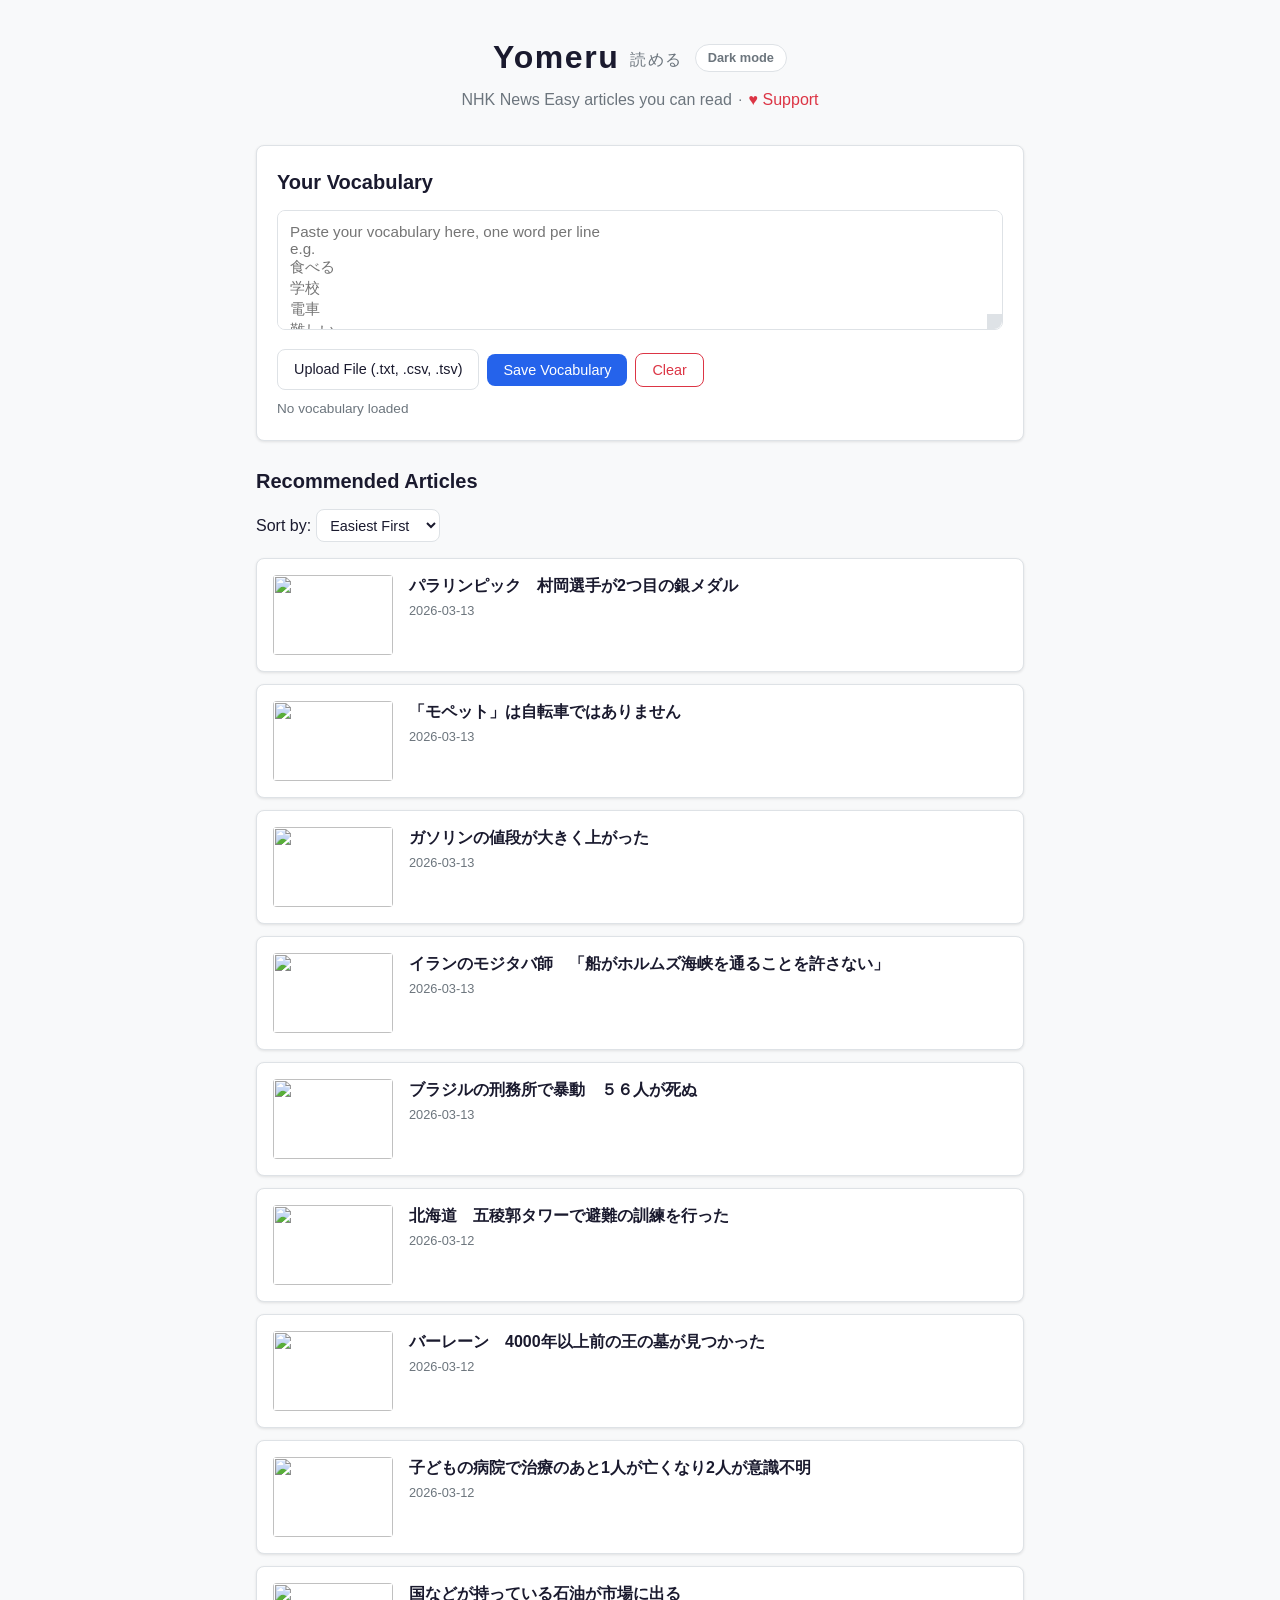
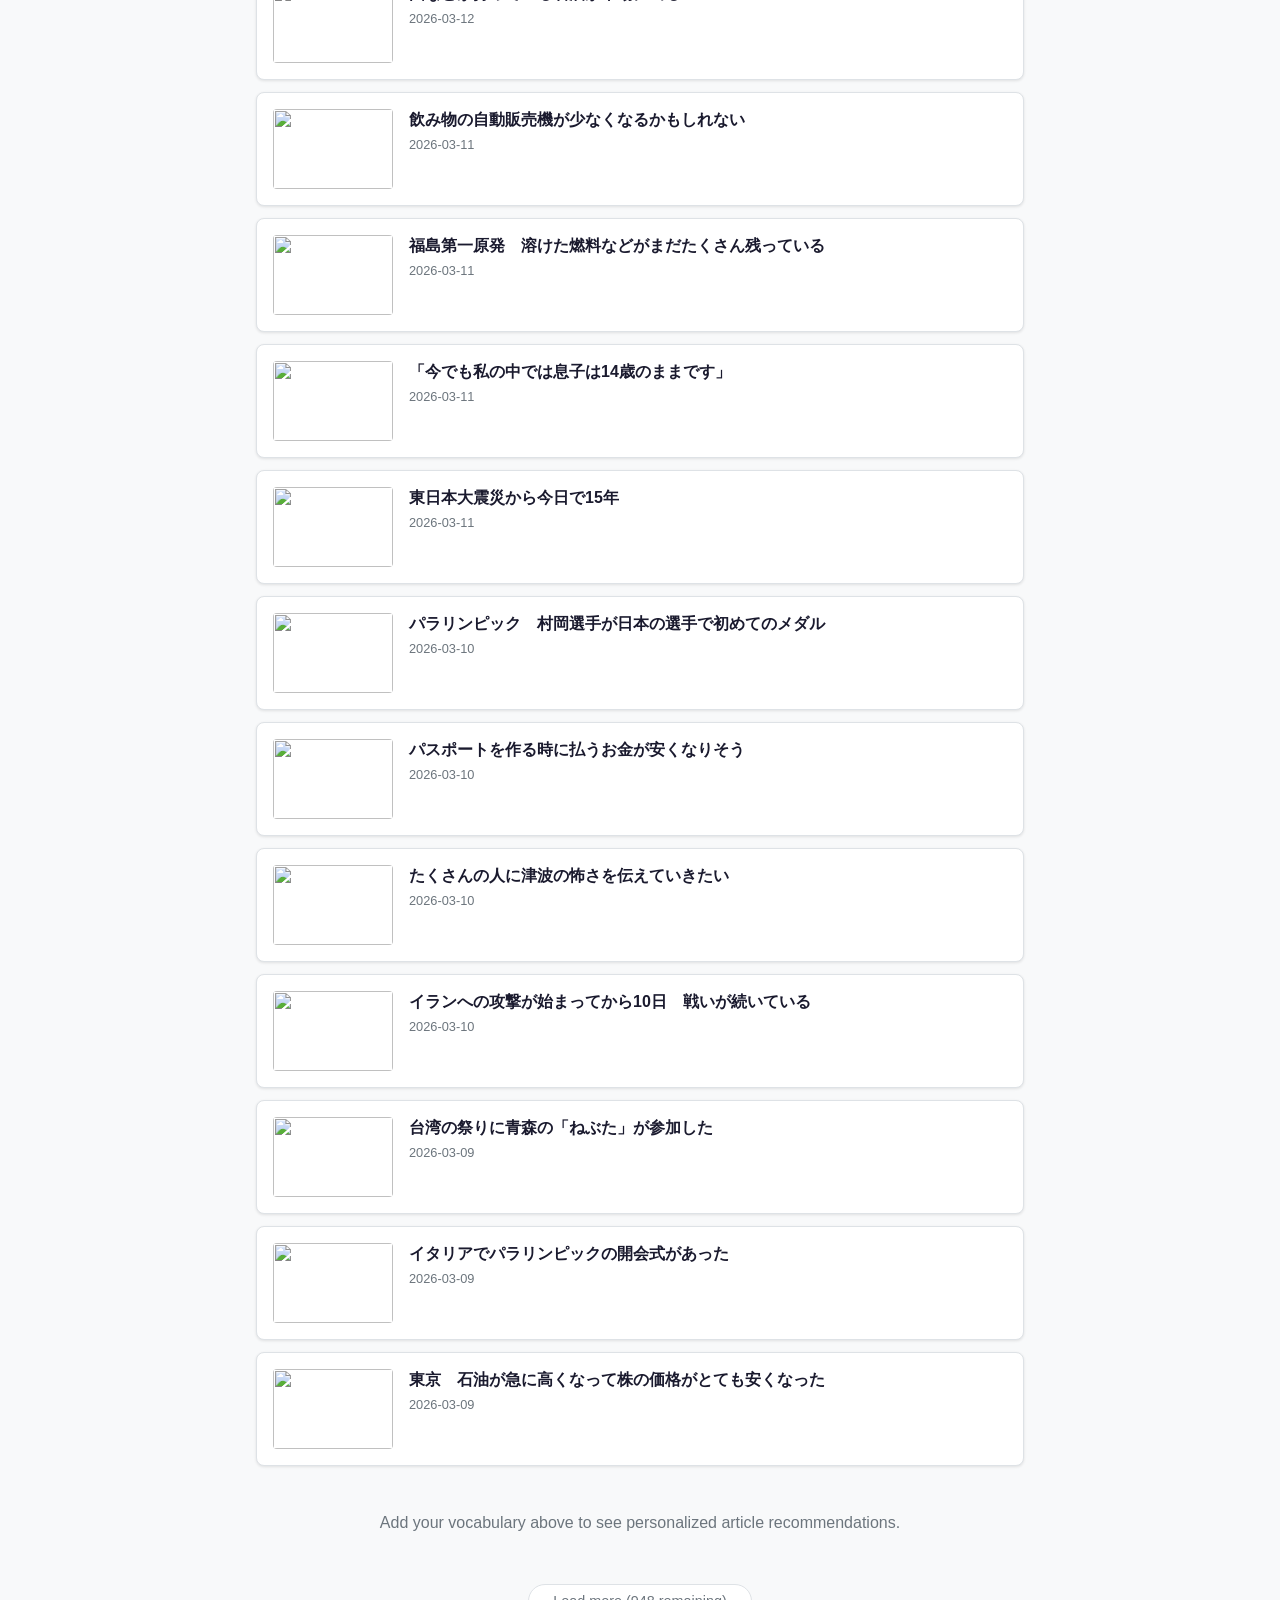
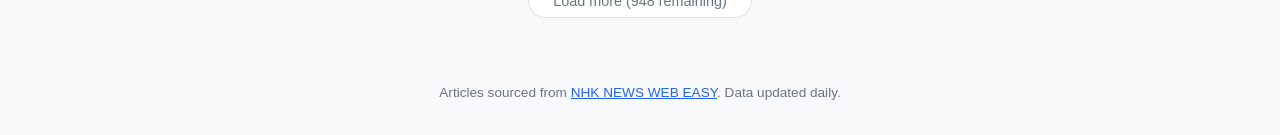
==== index.html @ d777d056 "Initial commit" ====
<!DOCTYPE html>
<html lang="en">
<head>
  <meta charset="UTF-8">
  <meta name="viewport" content="width=device-width, initial-scale=1.0">
  <title>Yomeru — Find NHK News Easy Articles You Can Read</title>
  <link rel="icon" type="image/svg+xml" href="favicon.svg">
  <link rel="stylesheet" href="css/style.css">
</head>
<body>
  <header>
    <div class="header-row">
      <h1>Yomeru <span class="title-jp">読める</span></h1>
      <button id="theme-toggle" class="theme-toggle" aria-label="Toggle dark mode">Dark mode</button>
    </div>
    <div class="subtitle-row">
      <p class="subtitle">NHK News Easy articles you can read</p>
      <span class="subtitle-sep">·</span>
      <a class="sponsor-link" href="https://ko-fi.com/pmdov" target="_blank" rel="noopener">♥ Support</a>
    </div>
  </header>

  <main>
    <section id="vocab-section">
      <h2>Your Vocabulary</h2>
      <div class="vocab-controls">
        <textarea id="vocab-input" placeholder="Paste your vocabulary here, one word per line&#10;e.g.&#10;食べる&#10;学校&#10;電車&#10;難しい"></textarea>
        <div class="vocab-actions">
          <label class="file-upload-btn">
            Upload File (.txt, .csv, .tsv)
            <input type="file" id="vocab-file" accept=".txt,.csv,.tsv" hidden>
          </label>
          <button id="save-vocab" class="btn btn-primary">Save Vocabulary</button>
          <button id="clear-vocab" class="btn btn-danger">Clear</button>
        </div>
        <div id="vocab-status" class="status-badge"></div>
      </div>
    </section>

    <section id="articles-section">
      <h2>Recommended Articles</h2>
      <div id="sort-controls">
        <label>Sort by:
          <select id="sort-select">
            <option value="easiest">Easiest First</option>
            <option value="hardest">Hardest First</option>
            <option value="newest">Newest First</option>
          </select>
        </label>
      </div>
      <div id="articles-loading" class="loading">Loading articles...</div>
      <div id="articles-list"></div>
      <div id="no-vocab-message" class="message" hidden>
        Add your vocabulary above to see personalized article recommendations.
      </div>
      <div id="pagination"></div>
    </section>
  </main>

  <footer>
    <p>Articles sourced from <a href="https://www3.nhk.or.jp/news/easy/" target="_blank" rel="noopener">NHK NEWS WEB EASY</a>. Data updated daily.</p>
  </footer>

  <script src="js/app.js"></script>
</body>
</html>
---- css/style.css ----
*,
*::before,
*::after {
  box-sizing: border-box;
  margin: 0;
  padding: 0;
}

:root {
  --color-bg: #f8f9fa;
  --color-surface: #ffffff;
  --color-text: #1a1a2e;
  --color-text-muted: #6c757d;
  --color-primary: #2563eb;
  --color-primary-hover: #1d4ed8;
  --color-danger: #dc3545;
  --color-green: #22c55e;
  --color-yellow: #eab308;
  --color-red: #ef4444;
  --color-border: #dee2e6;
  --color-bar-track: #e5e7eb;
  --radius: 8px;
  --shadow: 0 1px 3px rgba(0, 0, 0, 0.1);
}

[data-theme="dark"] {
  --color-bg: #0f1117;
  --color-surface: #1a1d27;
  --color-text: #e4e6eb;
  --color-text-muted: #9ca3af;
  --color-primary: #3b82f6;
  --color-primary-hover: #60a5fa;
  --color-danger: #f87171;
  --color-border: #2d3140;
  --color-bar-track: #2d3140;
  --shadow: 0 1px 3px rgba(0, 0, 0, 0.4);
}

body {
  font-family: -apple-system, BlinkMacSystemFont, "Segoe UI", Roboto, "Noto Sans JP", sans-serif;
  background: var(--color-bg);
  color: var(--color-text);
  line-height: 1.6;
  min-height: 100vh;
  scrollbar-width: thin;
  scrollbar-color: var(--color-border) transparent;
}

::-webkit-scrollbar {
  width: 6px;
}

::-webkit-scrollbar-track {
  background: transparent;
}

::-webkit-scrollbar-thumb {
  background: var(--color-border);
  border-radius: 3px;
}

::-webkit-scrollbar-thumb:hover {
  background: var(--color-text-muted);
}

header {
  text-align: center;
  padding: 2rem 1rem 1rem;
}

.header-row {
  display: flex;
  justify-content: center;
  align-items: center;
  gap: 0.75rem;
}

header h1 {
  font-size: 2rem;
  letter-spacing: 0.05em;
}

.title-jp {
  font-size: 1rem;
  font-weight: 400;
  color: var(--color-text-muted);
  vertical-align: middle;
}

/* Theme Toggle */
.theme-toggle {
  border: 1px solid var(--color-border);
  border-radius: 999px;
  background: var(--color-surface);
  cursor: pointer;
  font-size: 0.8rem;
  font-family: inherit;
  font-weight: 600;
  color: var(--color-text-muted);
  padding: 0.35rem 0.75rem;
  display: inline-flex;
  align-items: center;
  gap: 0.4rem;
  transition: background 0.15s, border-color 0.15s, color 0.15s;
  flex-shrink: 0;
  white-space: nowrap;
}

.theme-toggle:hover {
  background: var(--color-bg);
  border-color: var(--color-text-muted);
  color: var(--color-text);
}

.subtitle {
  color: var(--color-text-muted);
  margin-top: 0.25rem;
}

.subtitle-row {
  display: flex;
  align-items: center;
  justify-content: center;
  gap: 0.4rem;
  flex-wrap: wrap;
  margin-top: 0.25rem;
}

.subtitle-row .subtitle {
  margin-top: 0;
}

.subtitle-sep {
  color: var(--color-text-muted);
  font-size: 0.9rem;
}

main {
  max-width: 800px;
  margin: 0 auto;
  padding: 1rem;
}

h2 {
  font-size: 1.25rem;
  margin-bottom: 0.75rem;
}

/* Vocab Section */
#vocab-section {
  background: var(--color-surface);
  border: 1px solid var(--color-border);
  border-radius: var(--radius);
  padding: 1.25rem;
  margin-bottom: 1.5rem;
  box-shadow: var(--shadow);
}

#vocab-input {
  width: 100%;
  height: 120px;
  padding: 0.75rem;
  border: 1px solid var(--color-border);
  border-radius: var(--radius);
  font-size: 0.95rem;
  font-family: inherit;
  resize: vertical;
  background: var(--color-surface);
  color: var(--color-text);
}

#vocab-input:focus {
  outline: 2px solid var(--color-primary);
  outline-offset: -1px;
  border-color: var(--color-primary);
}

/* Styled scrollbar */
#vocab-input {
  scrollbar-width: thin;
  scrollbar-color: var(--color-border) transparent;
}

#vocab-input::-webkit-scrollbar {
  width: 6px;
}

#vocab-input::-webkit-scrollbar-track {
  background: transparent;
}

#vocab-input::-webkit-scrollbar-thumb {
  background: var(--color-border);
  border-radius: 3px;
}

#vocab-input::-webkit-scrollbar-thumb:hover {
  background: var(--color-text-muted);
}

#vocab-input::-webkit-resizer {
  background: var(--color-border);
  border-radius: 0 0 var(--radius) 0;
}

.vocab-actions {
  display: flex;
  gap: 0.5rem;
  margin-top: 0.75rem;
  flex-wrap: wrap;
  align-items: center;
}

.btn {
  padding: 0.5rem 1rem;
  border: none;
  border-radius: var(--radius);
  font-size: 0.9rem;
  cursor: pointer;
  transition: background 0.15s;
}

.btn-primary {
  background: var(--color-primary);
  color: white;
}

.btn-primary:hover {
  background: var(--color-primary-hover);
}

.btn-danger {
  background: transparent;
  color: var(--color-danger);
  border: 1px solid var(--color-danger);
}

.btn-danger:hover {
  background: var(--color-danger);
  color: white;
}

.file-upload-btn {
  display: inline-block;
  padding: 0.5rem 1rem;
  border: 1px solid var(--color-border);
  border-radius: var(--radius);
  font-size: 0.9rem;
  cursor: pointer;
  transition: background 0.15s;
}

.file-upload-btn:hover {
  background: var(--color-bg);
}

.status-badge {
  margin-top: 0.5rem;
  font-size: 0.85rem;
  color: var(--color-text-muted);
}

.status-badge.has-vocab {
  color: var(--color-green);
  font-weight: 600;
}

/* Sort Controls */
#sort-controls {
  margin-bottom: 1rem;
}

#sort-select {
  padding: 0.4rem 0.6rem;
  border: 1px solid var(--color-border);
  border-radius: var(--radius);
  font-size: 0.9rem;
  background: var(--color-surface);
  color: var(--color-text);
}

/* Articles */
.loading {
  text-align: center;
  padding: 2rem;
  color: var(--color-text-muted);
}

.message {
  text-align: center;
  padding: 2rem;
  color: var(--color-text-muted);
}

.article-card {
  display: flex;
  gap: 1rem;
  background: var(--color-surface);
  border: 1px solid var(--color-border);
  border-radius: var(--radius);
  padding: 1rem;
  margin-bottom: 0.75rem;
  box-shadow: var(--shadow);
  text-decoration: none;
  color: inherit;
  transition: box-shadow 0.15s;
}

.article-card:hover {
  box-shadow: 0 4px 12px rgba(0, 0, 0, 0.1);
}

.article-thumb {
  width: 120px;
  height: 80px;
  object-fit: cover;
  border-radius: 4px;
  flex-shrink: 0;
}

.article-info {
  flex: 1;
  min-width: 0;
}

.article-title {
  font-size: 1rem;
  font-weight: 600;
  margin-bottom: 0.25rem;
  line-height: 1.4;
}

.article-date {
  font-size: 0.8rem;
  color: var(--color-text-muted);
  margin-bottom: 0.5rem;
}

.difficulty-bar-container {
  display: flex;
  align-items: center;
  gap: 0.5rem;
}

.difficulty-bar {
  flex: 1;
  height: 8px;
  background: var(--color-bar-track);
  border-radius: 4px;
  overflow: hidden;
  max-width: 200px;
}

.difficulty-bar-fill {
  height: 100%;
  border-radius: 4px;
  transition: width 0.3s;
}

.difficulty-bar-fill.easy {
  background: var(--color-green);
}

.difficulty-bar-fill.medium {
  background: var(--color-yellow);
}

.difficulty-bar-fill.hard {
  background: var(--color-red);
}

.difficulty-label {
  font-size: 0.8rem;
  font-weight: 600;
  white-space: nowrap;
}

.difficulty-label.easy {
  color: var(--color-green);
}

.difficulty-label.medium {
  color: var(--color-yellow);
}

.difficulty-label.hard {
  color: var(--color-red);
}

/* Pagination */
#pagination {
  text-align: center;
  margin-top: 1rem;
  margin-bottom: 1rem;
}

.btn-load-more {
  background: var(--color-surface);
  color: var(--color-text-muted);
  border: 1px solid var(--color-border);
  border-radius: 999px;
  padding: 0.5rem 1.5rem;
  font-size: 0.9rem;
  font-family: inherit;
  cursor: pointer;
  transition: background 0.15s, border-color 0.15s, color 0.15s;
}

.btn-load-more:hover {
  background: var(--color-bg);
  border-color: var(--color-text-muted);
  color: var(--color-text);
}

/* Footer */
footer {
  text-align: center;
  padding: 2rem 1rem;
  color: var(--color-text-muted);
  font-size: 0.85rem;
}

footer a {
  color: var(--color-primary);
}

/* Sponsor Link */
.sponsor-link {
  color: var(--color-danger);
  text-decoration: none;
  position: relative;
}

.sponsor-link:hover {
  color: var(--color-danger);
}

.heart-particle {
  position: fixed;
  pointer-events: none;
  font-size: 0.85rem;
  color: var(--color-danger);
  z-index: 999;
  animation: float-heart 0.7s ease-out forwards;
}

@keyframes float-heart {
  0% {
    opacity: 1;
    transform: translate(0, 0) scale(1);
  }
  100% {
    opacity: 0;
    transform: translate(var(--dx), var(--dy)) scale(0.5);
  }
}

/* Responsive */
@media (max-width: 600px) {
  .subtitle-sep {
    display: none;
  }

  .subtitle-row {
    flex-direction: column;
    gap: 0.15rem;
  }

  .article-card {
    flex-direction: column;
  }

  .article-thumb {
    width: 100%;
    height: 160px;
  }

  .vocab-actions {
    flex-direction: column;
  }

  .vocab-actions .btn,
  .file-upload-btn {
    width: 100%;
    text-align: center;
  }
}
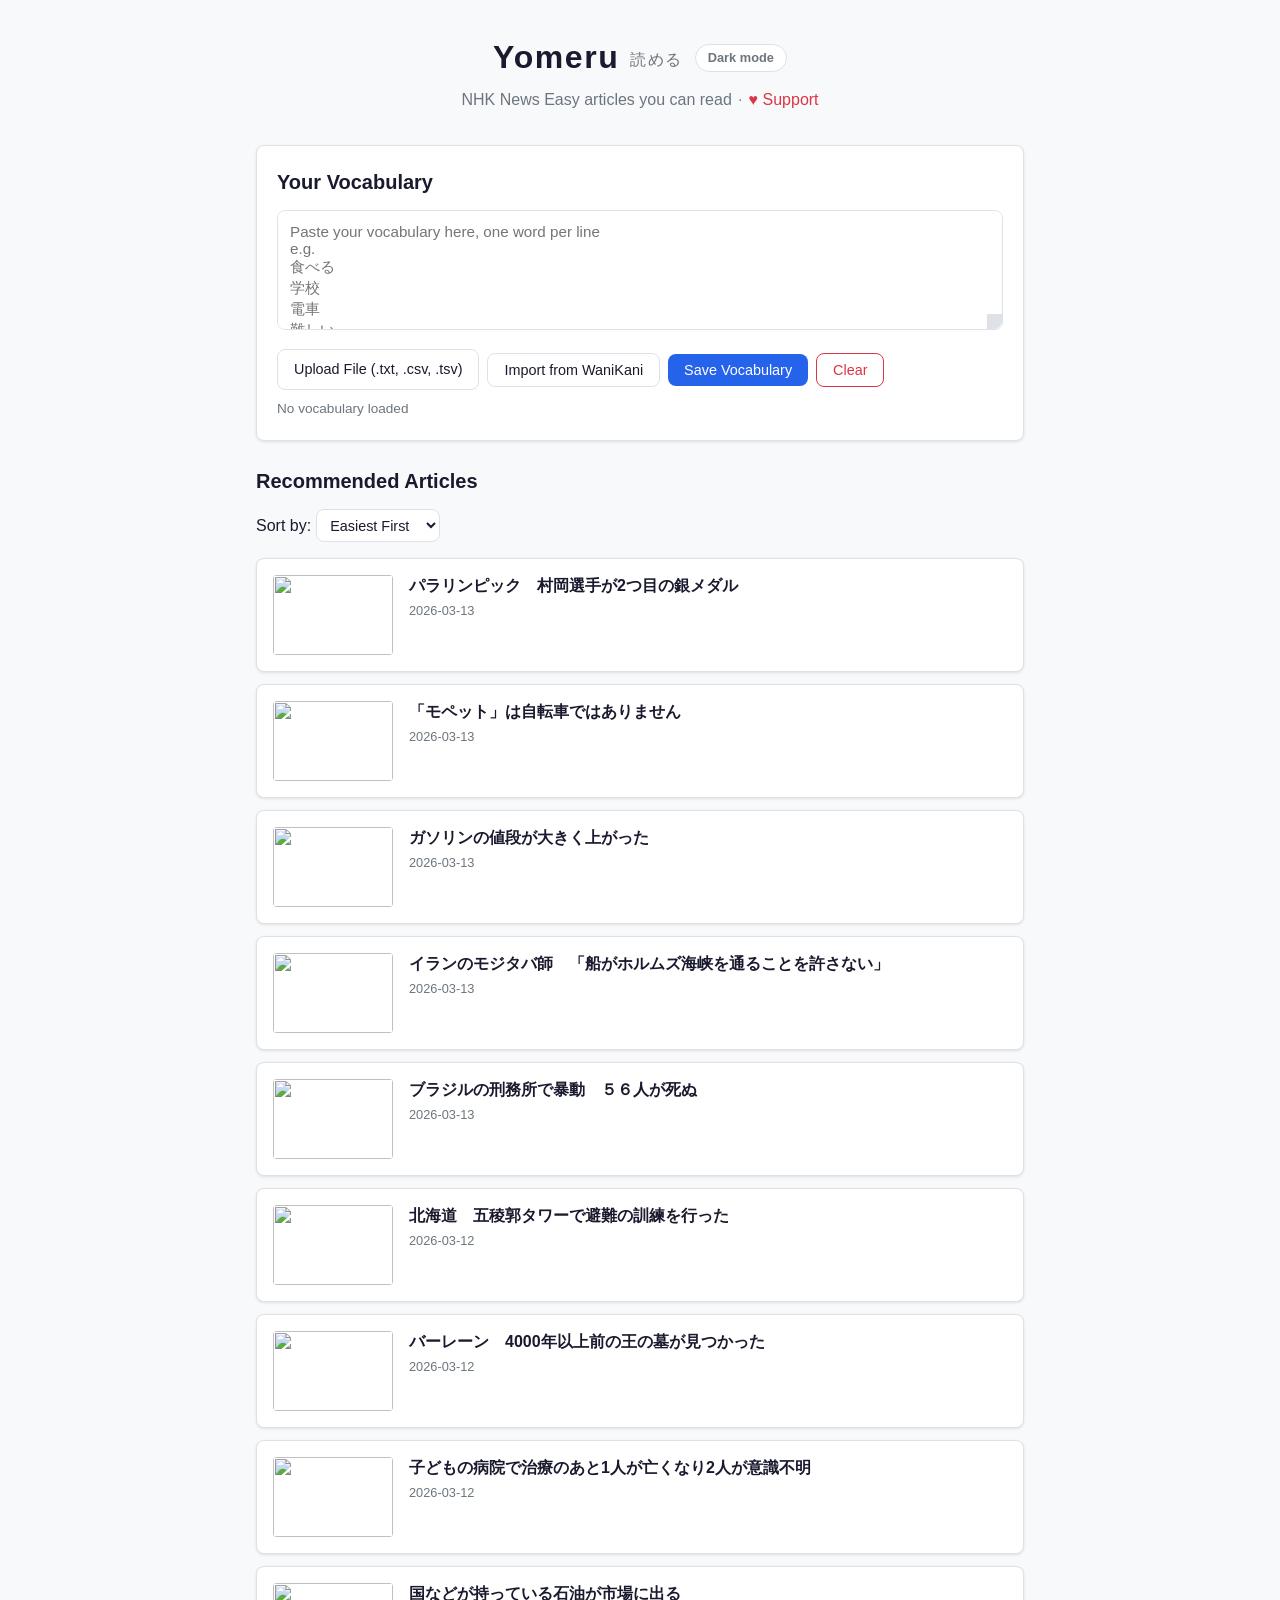
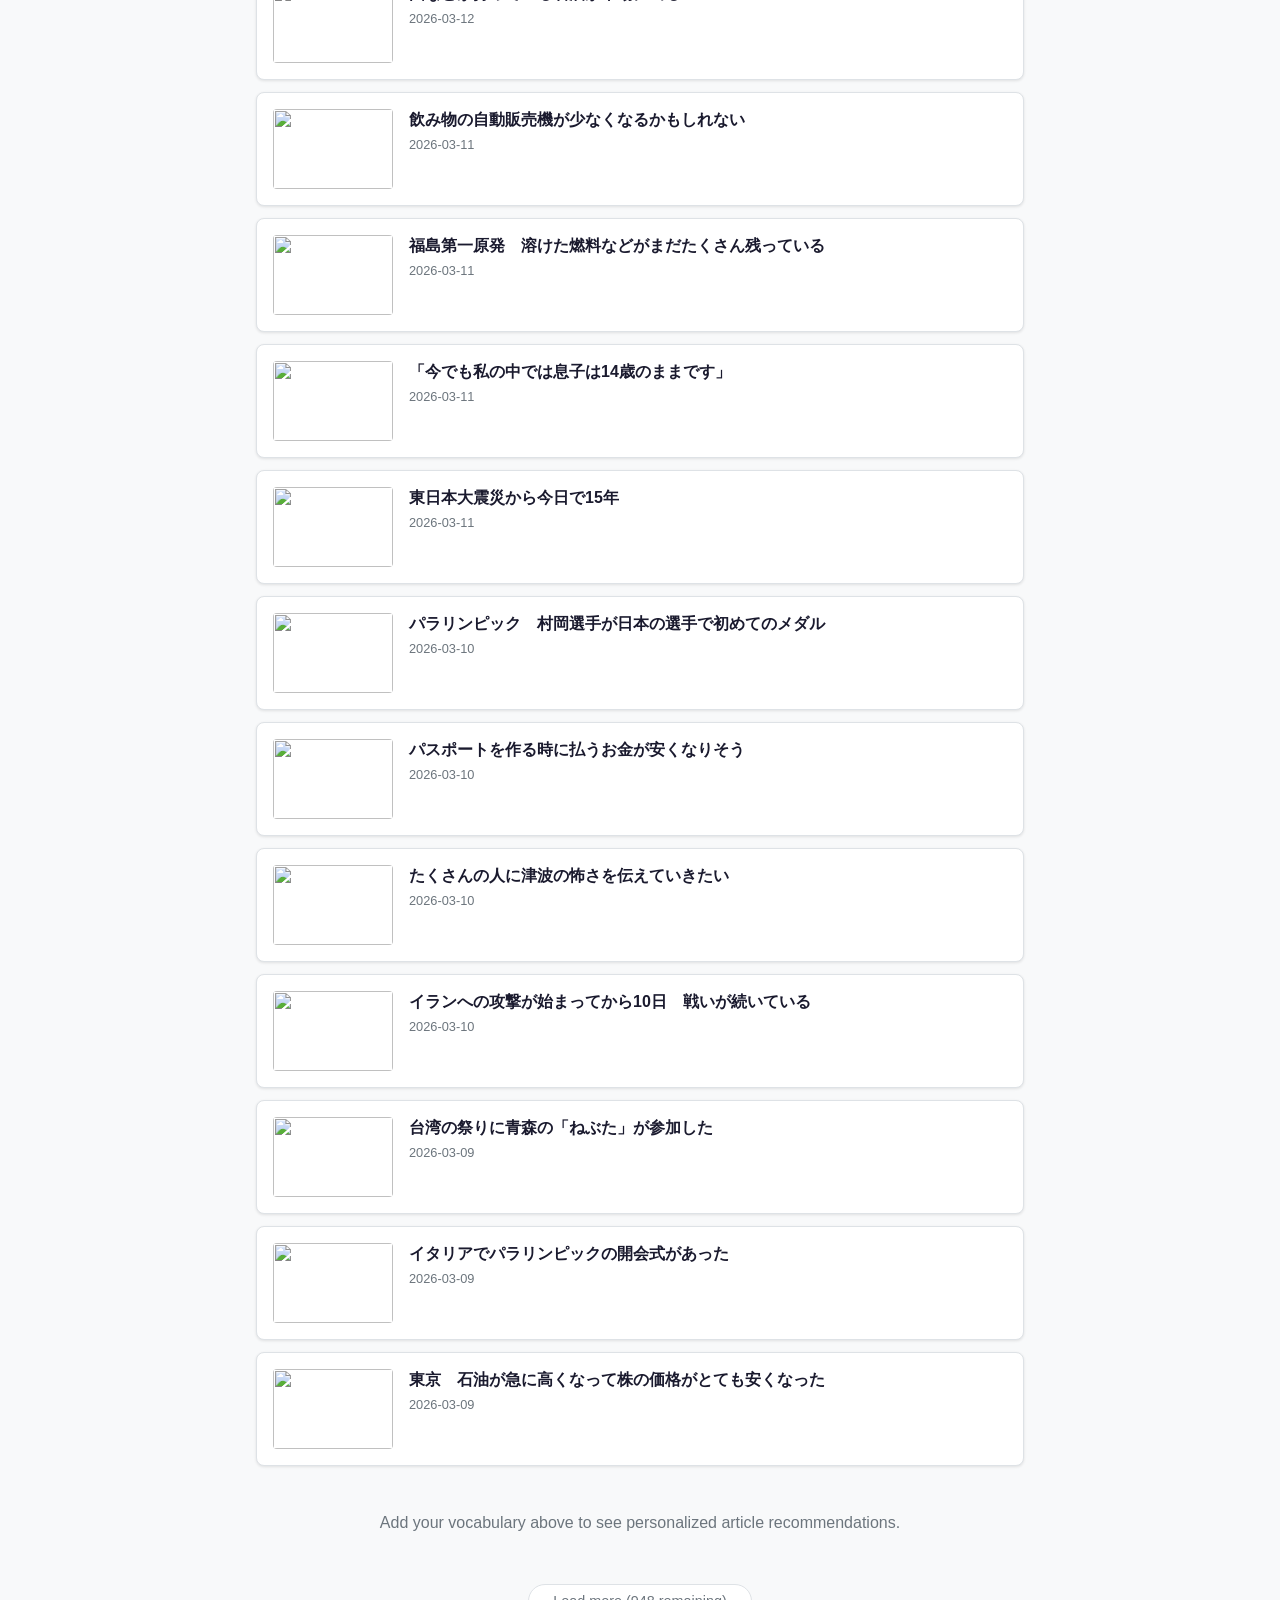
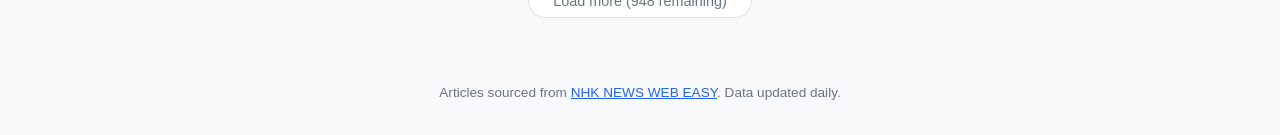
==== commit c8623869: "feat: add WaniKani support" ====
--- a/index.html
+++ b/index.html
@@ -30,6 +30,7 @@
             Upload File (.txt, .csv, .tsv)
             <input type="file" id="vocab-file" accept=".txt,.csv,.tsv" hidden>
           </label>
+          <button id="wanikani-import" class="btn btn-wanikani">Import from WaniKani</button>
           <button id="save-vocab" class="btn btn-primary">Save Vocabulary</button>
           <button id="clear-vocab" class="btn btn-danger">Clear</button>
         </div>
@@ -61,6 +62,33 @@
     <p>Articles sourced from <a href="https://www3.nhk.or.jp/news/easy/" target="_blank" rel="noopener">NHK NEWS WEB EASY</a>. Data updated daily.</p>
   </footer>
 
+  <div id="wk-modal" class="wk-overlay wk-hidden">
+    <div class="wk-modal">
+      <div class="wk-modal-content">
+        <h3>Import from WaniKani</h3>
+        <div id="wk-key-section">
+          <p>Enter your WaniKani API token. You can generate one at
+            <a href="https://www.wanikani.com/settings/personal_access_tokens" target="_blank" rel="noopener">wanikani.com/settings</a>.</p>
+          <input type="password" id="wk-api-key" placeholder="WaniKani API Token" autocomplete="off">
+          <label class="wk-checkbox-label">
+            <input type="checkbox" id="wk-include-kanji"> Also import kanji
+          </label>
+        </div>
+        <div id="wk-progress-section" hidden>
+          <div class="wk-progress-bar">
+            <div id="wk-progress-fill" class="wk-progress-fill"></div>
+          </div>
+          <p id="wk-progress-text">Starting import...</p>
+        </div>
+        <div id="wk-error" class="wk-error" hidden></div>
+        <div class="wk-modal-actions">
+          <button id="wk-cancel" class="btn">Cancel</button>
+          <button id="wk-start" class="btn btn-primary">Import</button>
+        </div>
+      </div>
+    </div>
+  </div>
+
   <script src="js/app.js"></script>
 </body>
 </html>
--- a/css/style.css
+++ b/css/style.css
@@ -455,6 +455,136 @@
   }
 }
 
+/* WaniKani Import Button */
+.btn-wanikani {
+  display: inline-block;
+  padding: 0.5rem 1rem;
+  border: 1px solid var(--color-border);
+  border-radius: var(--radius);
+  font-size: 0.9rem;
+  cursor: pointer;
+  background: transparent;
+  color: var(--color-text);
+  transition: background 0.15s, border-color 0.15s;
+}
+
+.btn-wanikani:hover {
+  background: var(--color-bg);
+  border-color: var(--color-text-muted);
+}
+
+/* WaniKani Modal */
+.wk-overlay {
+  position: fixed;
+  inset: 0;
+  z-index: 1000;
+  display: flex;
+  align-items: center;
+  justify-content: center;
+  background: rgba(0, 0, 0, 0.5);
+  backdrop-filter: blur(2px);
+}
+
+.wk-overlay.wk-hidden {
+  display: none;
+}
+
+.wk-modal {
+  border: none;
+  border-radius: var(--radius);
+  background: var(--color-surface);
+  color: var(--color-text);
+  padding: 0;
+  max-width: 420px;
+  width: calc(100% - 2rem);
+  box-shadow: 0 8px 32px rgba(0, 0, 0, 0.3);
+}
+
+.wk-modal-content {
+  padding: 1.5rem;
+}
+
+.wk-modal-content h3 {
+  font-size: 1.15rem;
+  margin-bottom: 0.75rem;
+}
+
+.wk-modal-content p {
+  font-size: 0.9rem;
+  color: var(--color-text-muted);
+  margin-bottom: 0.75rem;
+  line-height: 1.5;
+}
+
+.wk-modal-content a {
+  color: var(--color-primary);
+}
+
+#wk-api-key {
+  width: 100%;
+  padding: 0.6rem 0.75rem;
+  border: 1px solid var(--color-border);
+  border-radius: var(--radius);
+  font-size: 0.9rem;
+  font-family: inherit;
+  background: var(--color-bg);
+  color: var(--color-text);
+}
+
+#wk-api-key:focus {
+  outline: 2px solid var(--color-primary);
+  outline-offset: -1px;
+  border-color: var(--color-primary);
+}
+
+.wk-checkbox-label {
+  display: flex;
+  align-items: center;
+  gap: 0.4rem;
+  margin-top: 0.6rem;
+  font-size: 0.85rem;
+  color: var(--color-text-muted);
+  cursor: pointer;
+}
+
+.wk-progress-bar {
+  height: 8px;
+  background: var(--color-bar-track);
+  border-radius: 4px;
+  overflow: hidden;
+  margin-bottom: 0.5rem;
+}
+
+.wk-progress-fill {
+  height: 100%;
+  background: var(--color-primary);
+  border-radius: 4px;
+  width: 0%;
+  transition: width 0.3s;
+}
+
+#wk-progress-text {
+  font-size: 0.85rem;
+  color: var(--color-text-muted);
+}
+
+.wk-error {
+  color: var(--color-danger);
+  font-size: 0.85rem;
+  margin-top: 0.5rem;
+}
+
+.wk-modal-actions {
+  display: flex;
+  justify-content: flex-end;
+  gap: 0.5rem;
+  margin-top: 1rem;
+}
+
+.wk-modal-actions .btn {
+  font-family: inherit;
+}
+
 /* Responsive */
 @media (max-width: 600px) {
   .subtitle-sep {
@@ -484,4 +614,8 @@
     width: 100%;
     text-align: center;
   }
-}
+
+  .wk-modal {
+    max-width: none;
+  }
+}
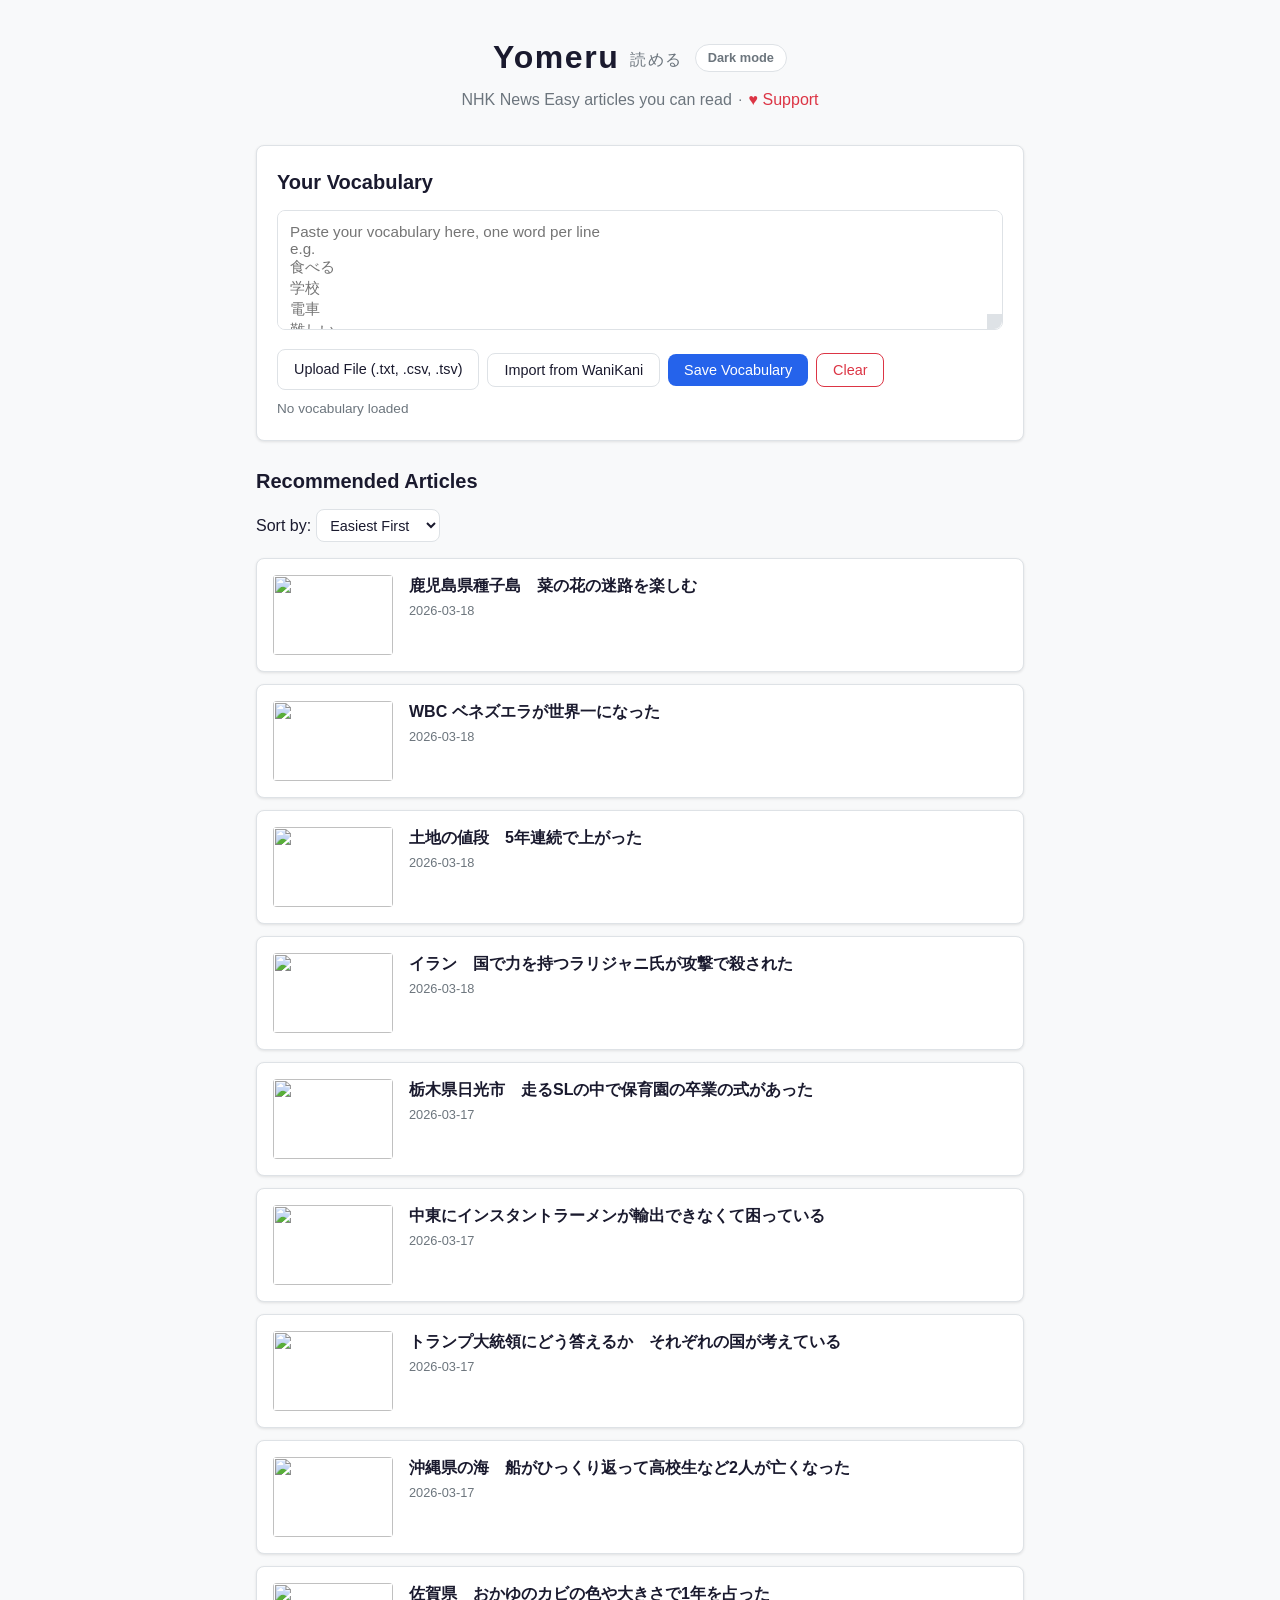
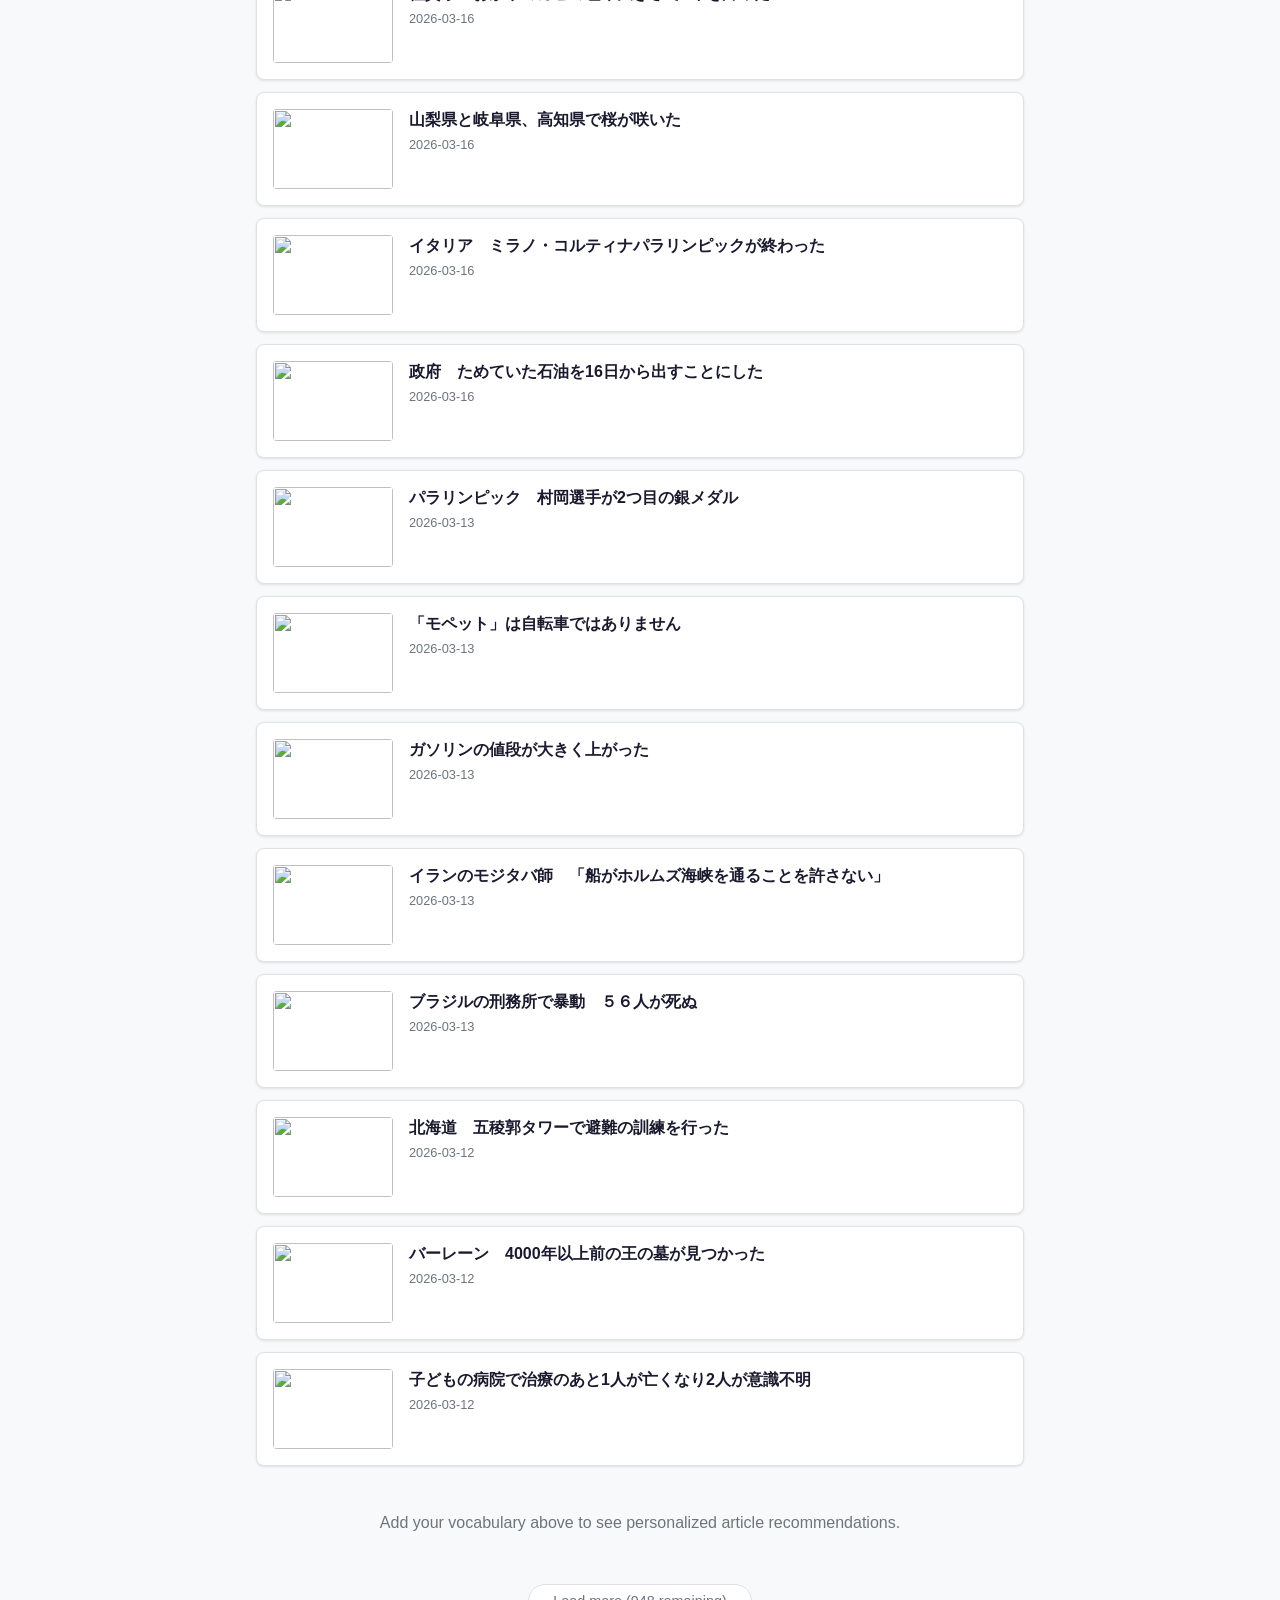
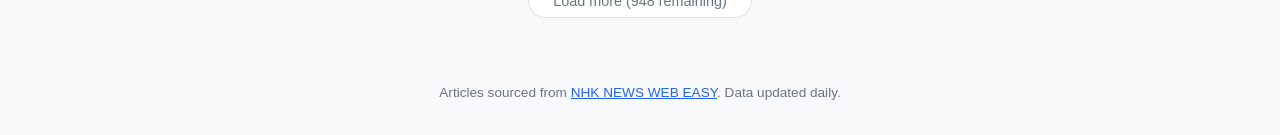
==== commit a8a7c0af: "feat: add SEO metadata" ====
--- a/index.html
+++ b/index.html
@@ -4,13 +4,57 @@
   <meta charset="UTF-8">
   <meta name="viewport" content="width=device-width, initial-scale=1.0">
   <title>Yomeru — Find NHK News Easy Articles You Can Read</title>
+  <meta name="description" content="Yomeru finds NHK News Easy articles matched to your Japanese vocabulary level. Paste your known words or connect WaniKani to discover articles you can actually read.">
+  <meta name="keywords" content="NHK News Easy, NHK簡単ニュース, Japanese reading practice, JLPT reading, WaniKani, Japanese vocabulary, learn Japanese, graded reading, Japanese news, やさしいニュース, 日本語学習, Japanese learner, reading comprehension">
+  <meta name="author" content="Yomeru">
+  <link rel="canonical" href="https://yomerunews.github.io/">
+
+  <!-- Open Graph -->
+  <meta property="og:type" content="website">
+  <meta property="og:url" content="https://yomerunews.github.io/">
+  <meta property="og:title" content="Yomeru — Find NHK News Easy Articles You Can Read">
+  <meta property="og:description" content="Yomeru finds NHK News Easy articles matched to your Japanese vocabulary level. Paste your known words or connect WaniKani to discover articles you can actually read.">
+  <meta property="og:site_name" content="Yomeru">
+  <meta property="og:locale" content="en_US">
+
+  <!-- Twitter Card -->
+  <meta name="twitter:card" content="summary">
+  <meta name="twitter:title" content="Yomeru — NHK News Easy Articles Matched to Your Level">
+  <meta name="twitter:description" content="Find NHK News Easy articles you can actually read based on your known Japanese vocabulary. Supports WaniKani integration.">
+
+  <!-- JSON-LD Structured Data -->
+  <script type="application/ld+json">
+  {
+    "@context": "https://schema.org",
+    "@type": "WebApplication",
+    "name": "Yomeru",
+    "alternateName": "読める",
+    "url": "https://yomerunews.github.io/",
+    "description": "Find NHK News Easy articles matched to your Japanese vocabulary level. Paste your known words or connect WaniKani to discover articles you can actually read.",
+    "applicationCategory": "EducationalApplication",
+    "operatingSystem": "Any",
+    "offers": {
+      "@type": "Offer",
+      "price": "0",
+      "priceCurrency": "USD"
+    },
+    "inLanguage": ["en", "ja"],
+    "keywords": "NHK News Easy, Japanese reading practice, WaniKani, JLPT, Japanese vocabulary, graded reading, learn Japanese",
+    "audience": {
+      "@type": "EducationalAudience",
+      "educationalRole": "student",
+      "audienceType": "Japanese language learners"
+    }
+  }
+  </script>
+
   <link rel="icon" type="image/svg+xml" href="favicon.svg">
   <link rel="stylesheet" href="css/style.css">
 </head>
 <body>
   <header>
     <div class="header-row">
-      <h1>Yomeru <span class="title-jp">読める</span></h1>
+      <h1>Yomeru <span class="title-jp" lang="ja">読める</span></h1>
       <button id="theme-toggle" class="theme-toggle" aria-label="Toggle dark mode">Dark mode</button>
     </div>
     <div class="subtitle-row">
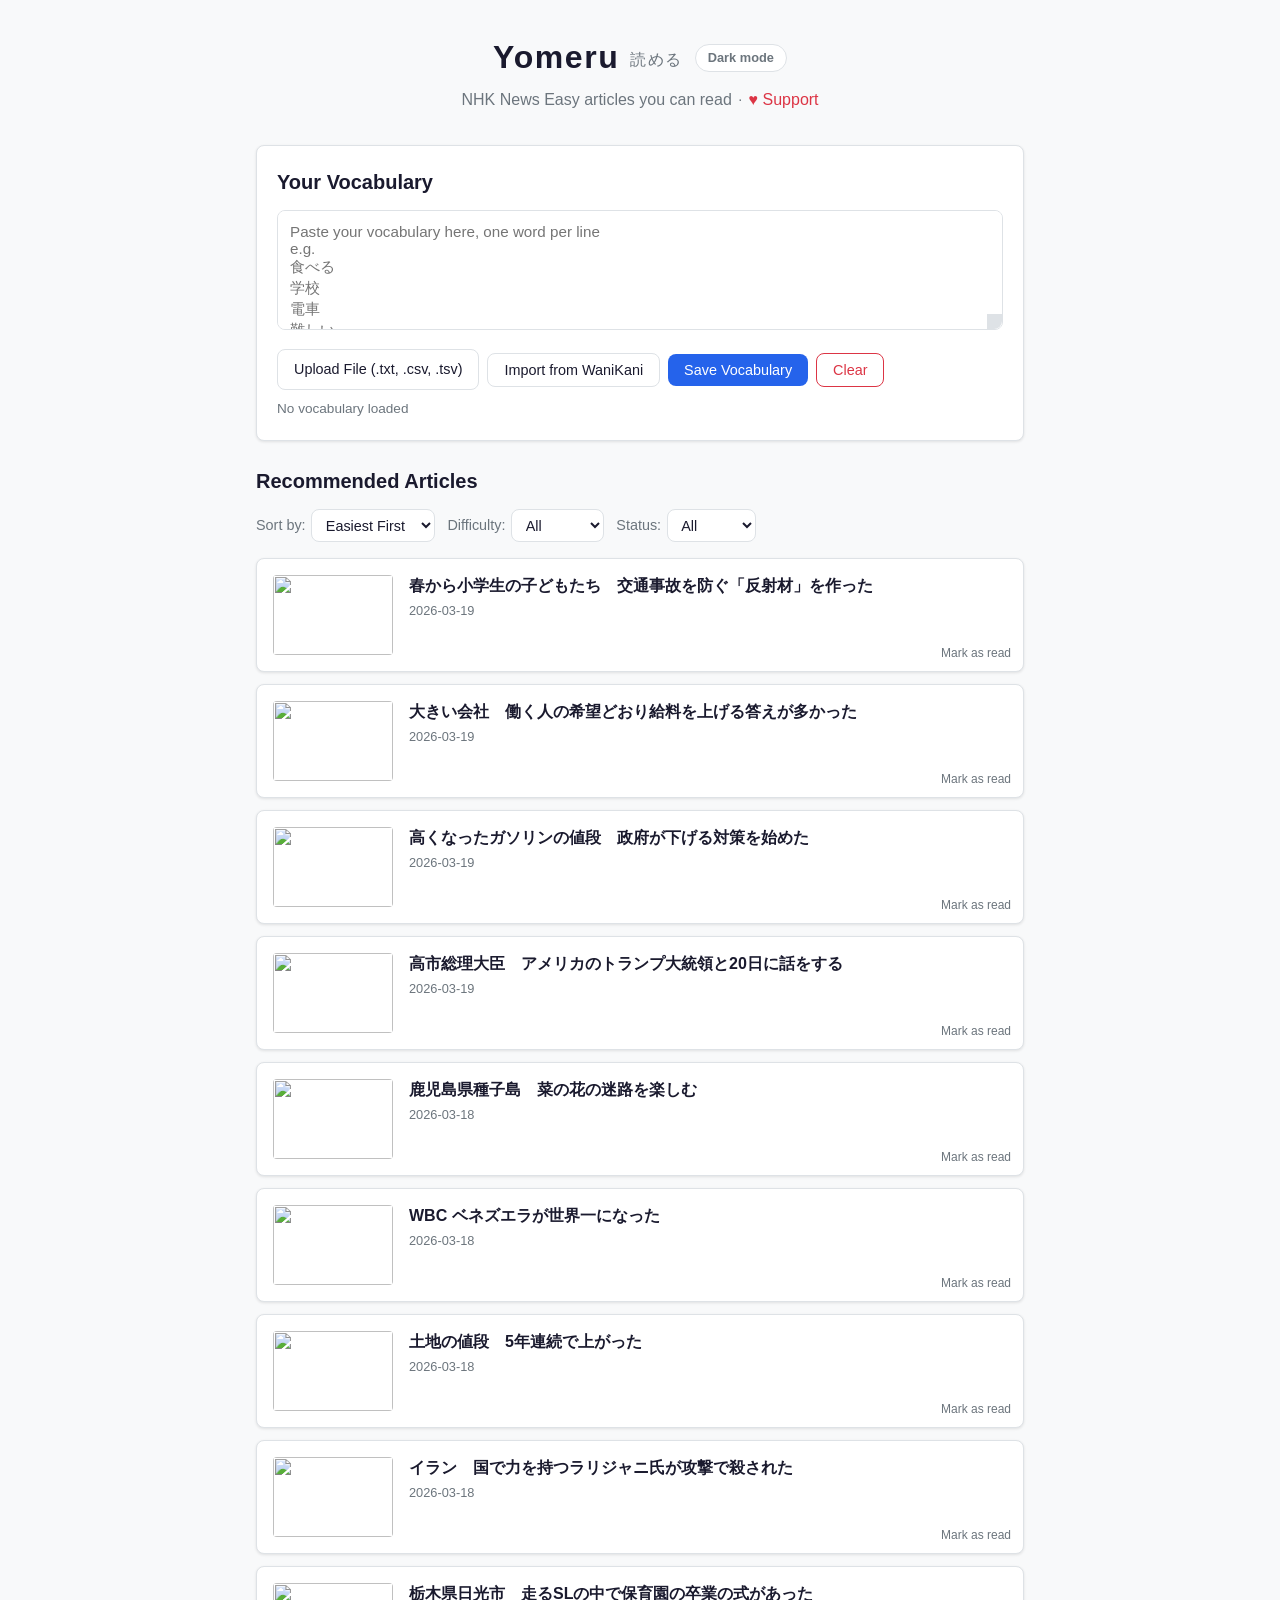
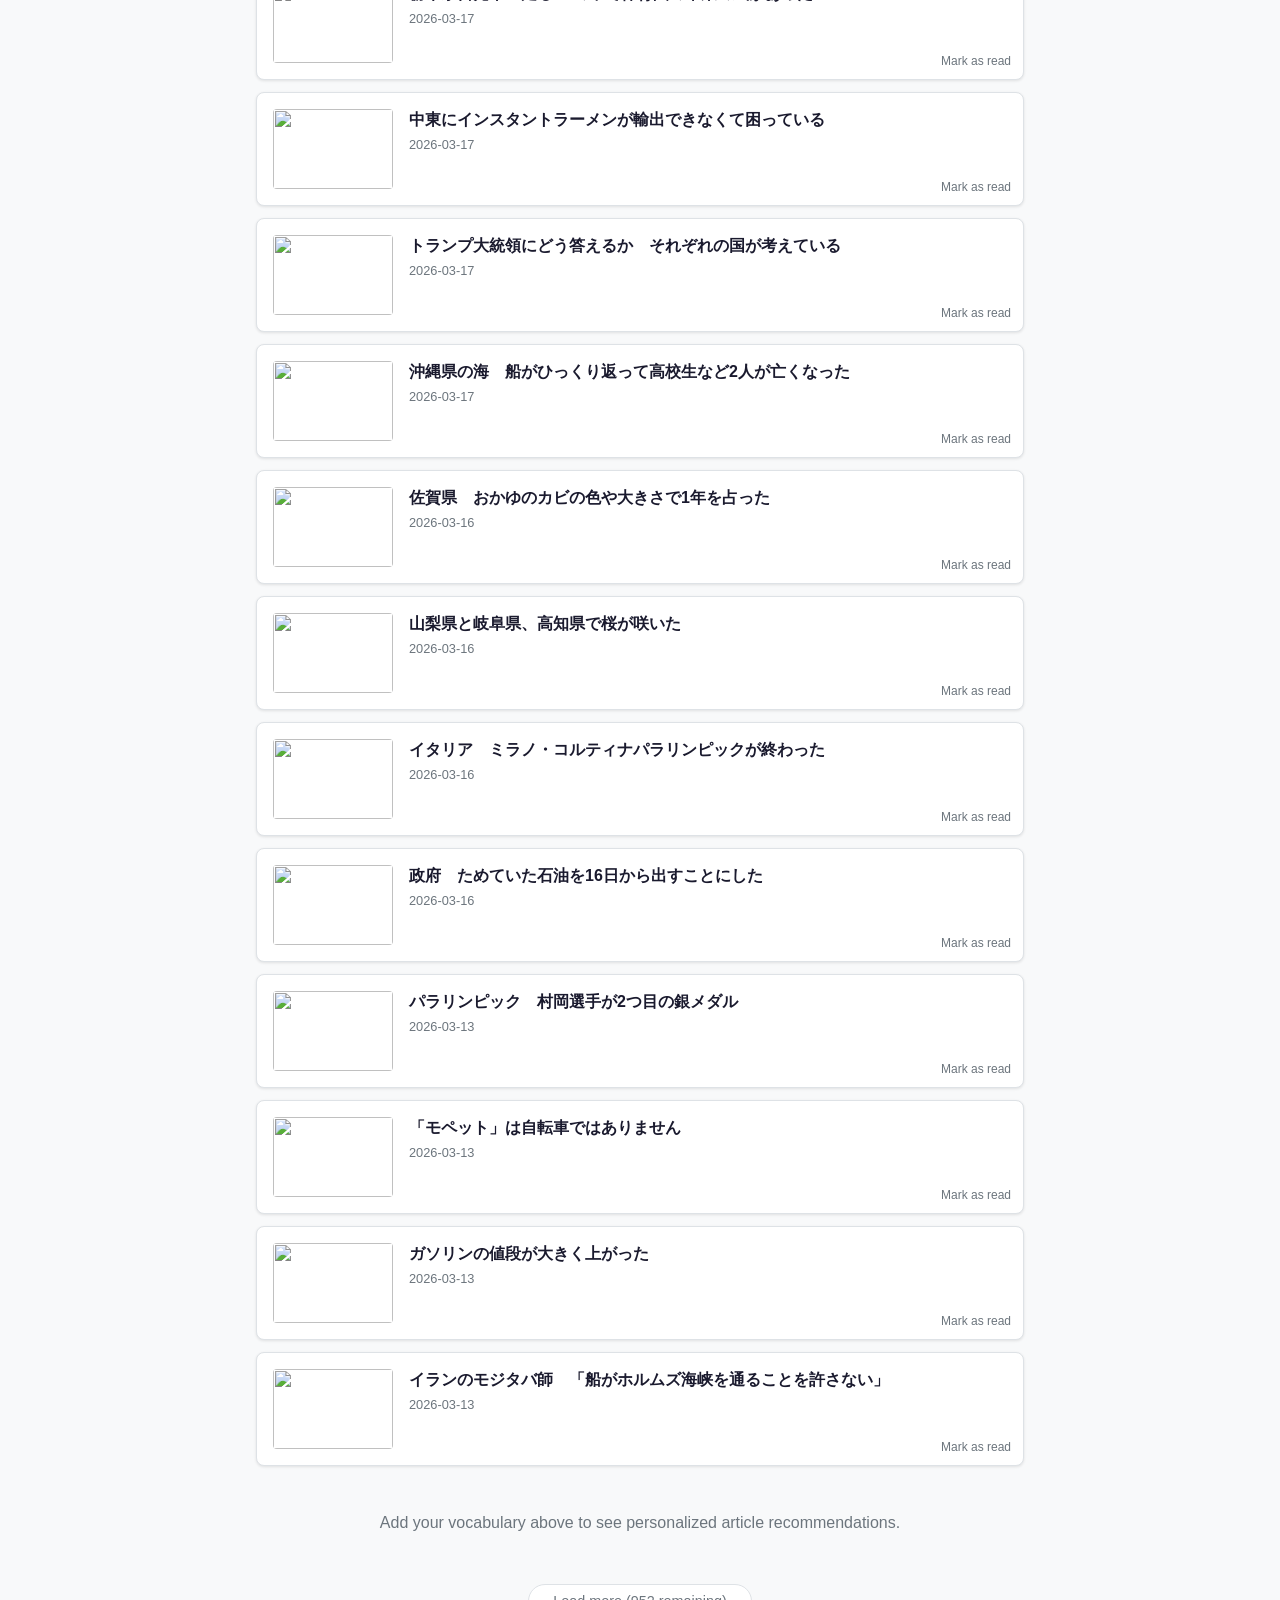
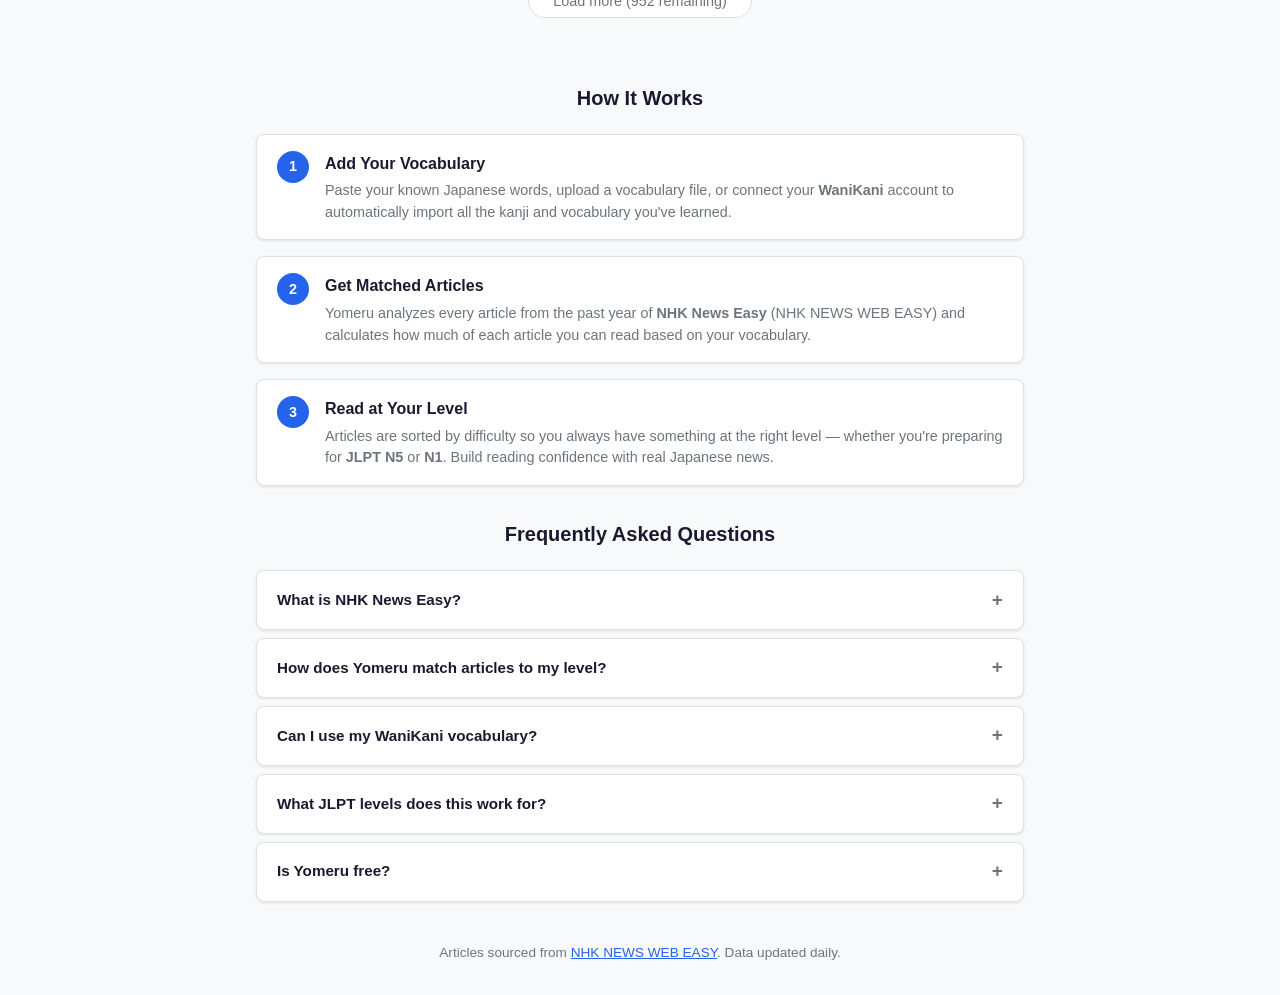
==== commit c567bad9: "feat: add filter and mark-as-read" ====
--- a/index.html
+++ b/index.html
@@ -48,6 +48,56 @@
   }
   </script>
 
+  <!-- FAQ Structured Data -->
+  <script type="application/ld+json">
+  {
+    "@context": "https://schema.org",
+    "@type": "FAQPage",
+    "mainEntity": [
+      {
+        "@type": "Question",
+        "name": "What is NHK News Easy?",
+        "acceptedAnswer": {
+          "@type": "Answer",
+          "text": "NHK NEWS WEB EASY is a free service by Japan's public broadcaster that rewrites current news stories in simpler Japanese. Articles use basic kanji with furigana readings, shorter sentences, and common vocabulary — making it one of the best resources for Japanese reading practice at the beginner and intermediate level."
+        }
+      },
+      {
+        "@type": "Question",
+        "name": "How does Yomeru match NHK News Easy articles to my level?",
+        "acceptedAnswer": {
+          "@type": "Answer",
+          "text": "Yomeru compares your known vocabulary against the words in each NHK News Easy article. It calculates a comprehension percentage for every article, then ranks them so the easiest ones appear first."
+        }
+      },
+      {
+        "@type": "Question",
+        "name": "Can I use my WaniKani vocabulary with NHK News Easy?",
+        "acceptedAnswer": {
+          "@type": "Answer",
+          "text": "Yes! Yomeru has built-in WaniKani integration. Click Import from WaniKani, enter your API token, and Yomeru will automatically pull in all the vocabulary and kanji you've learned."
+        }
+      },
+      {
+        "@type": "Question",
+        "name": "What JLPT levels does Yomeru work for?",
+        "acceptedAnswer": {
+          "@type": "Answer",
+          "text": "NHK News Easy articles are generally aimed at JLPT N4–N3 level, but Yomeru's vocabulary matching works for any level from N5 to N1. It surfaces the simplest articles first based on your known words."
+        }
+      },
+      {
+        "@type": "Question",
+        "name": "Is there a free app to read NHK News Easy based on my vocabulary?",
+        "acceptedAnswer": {
+          "@type": "Answer",
+          "text": "Yomeru is a free, open-source web app that recommends NHK News Easy articles based on your known Japanese vocabulary. It supports WaniKani import and works on any device with a browser."
+        }
+      }
+    ]
+  }
+  </script>
+
   <link rel="icon" type="image/svg+xml" href="favicon.svg">
   <link rel="stylesheet" href="css/style.css">
 </head>
@@ -84,7 +134,7 @@
 
     <section id="articles-section">
       <h2>Recommended Articles</h2>
-      <div id="sort-controls">
+      <div id="filter-bar" class="filter-bar">
         <label>Sort by:
           <select id="sort-select">
             <option value="easiest">Easiest First</option>
@@ -92,6 +142,21 @@
             <option value="newest">Newest First</option>
           </select>
         </label>
+        <label>Difficulty:
+          <select id="difficulty-select">
+            <option value="all">All</option>
+            <option value="easy">Easy</option>
+            <option value="medium">Medium</option>
+            <option value="hard">Hard</option>
+          </select>
+        </label>
+        <label>Status:
+          <select id="status-select">
+            <option value="all">All</option>
+            <option value="unread">Unread</option>
+            <option value="read">Read</option>
+          </select>
+        </label>
       </div>
       <div id="articles-loading" class="loading">Loading articles...</div>
       <div id="articles-list"></div>
@@ -101,6 +166,57 @@
       <div id="pagination"></div>
     </section>
   </main>
+
+  <section id="how-it-works">
+    <h2>How It Works</h2>
+    <div class="steps">
+      <div class="step">
+        <div class="step-number">1</div>
+        <div>
+          <h3>Add Your Vocabulary</h3>
+          <p>Paste your known Japanese words, upload a vocabulary file, or connect your <strong>WaniKani</strong> account to automatically import all the kanji and vocabulary you've learned.</p>
+        </div>
+      </div>
+      <div class="step">
+        <div class="step-number">2</div>
+        <div>
+          <h3>Get Matched Articles</h3>
+          <p>Yomeru analyzes every article from the past year of <strong>NHK News Easy</strong> (NHK NEWS WEB EASY) and calculates how much of each article you can read based on your vocabulary.</p>
+        </div>
+      </div>
+      <div class="step">
+        <div class="step-number">3</div>
+        <div>
+          <h3>Read at Your Level</h3>
+          <p>Articles are sorted by difficulty so you always have something at the right level — whether you're preparing for <strong>JLPT N5</strong> or <strong>N1</strong>. Build reading confidence with real Japanese news.</p>
+        </div>
+      </div>
+    </div>
+  </section>
+
+  <section id="faq">
+    <h2>Frequently Asked Questions</h2>
+    <details>
+      <summary>What is NHK News Easy?</summary>
+      <p><a href="https://www3.nhk.or.jp/news/easy/" target="_blank" rel="noopener">NHK NEWS WEB EASY</a> (NHKニュースウェブイージー) is a free service by Japan's public broadcaster that rewrites current news stories in simpler Japanese. Articles use basic kanji with furigana readings, shorter sentences, and common vocabulary — making it one of the best resources for Japanese reading practice at the beginner and intermediate level.</p>
+    </details>
+    <details>
+      <summary>How does Yomeru match articles to my level?</summary>
+      <p>Yomeru compares your known vocabulary against the words in each NHK News Easy article. It calculates a comprehension percentage for every article, then ranks them so the easiest ones (where you know the most words) appear first. This way you always have articles you can read with confidence.</p>
+    </details>
+    <details>
+      <summary>Can I use my WaniKani vocabulary?</summary>
+      <p>Yes! Yomeru has built-in WaniKani integration. Click "Import from WaniKani," enter your API token, and Yomeru will automatically pull in all the vocabulary and kanji you've learned. As you level up on WaniKani, just re-import to update your word list.</p>
+    </details>
+    <details>
+      <summary>What JLPT levels does this work for?</summary>
+      <p>NHK News Easy articles are generally aimed at JLPT N4–N3 level, but Yomeru's matching works for any level. If you're N5 it will surface the simplest articles, and if you're N2 or N1 you'll see that most articles are well within your reach. It's a great way to practice reading at any stage.</p>
+    </details>
+    <details>
+      <summary>Is Yomeru free?</summary>
+      <p>Yes, Yomeru is completely free and open source. Your vocabulary data stays in your browser — nothing is sent to any server. You can optionally <a href="https://ko-fi.com/pmdov" target="_blank" rel="noopener">support the project</a> if you find it useful.</p>
+    </details>
+  </section>
 
   <footer>
     <p>Articles sourced from <a href="https://www3.nhk.or.jp/news/easy/" target="_blank" rel="noopener">NHK NEWS WEB EASY</a>. Data updated daily.</p>
--- a/css/style.css
+++ b/css/style.css
@@ -265,12 +265,24 @@
   font-weight: 600;
 }
 
-/* Sort Controls */
-#sort-controls {
+/* Filter Bar */
+.filter-bar {
+  display: flex;
+  flex-wrap: wrap;
+  gap: 0.75rem;
+  align-items: center;
   margin-bottom: 1rem;
 }
 
-#sort-select {
+.filter-bar label {
+  font-size: 0.9rem;
+  color: var(--color-text-muted);
+  display: flex;
+  align-items: center;
+  gap: 0.35rem;
+}
+
+.filter-bar select {
   padding: 0.4rem 0.6rem;
   border: 1px solid var(--color-border);
   border-radius: var(--radius);
@@ -278,6 +290,7 @@
   background: var(--color-surface);
   color: var(--color-text);
 }
+
 
 /* Articles */
 .loading {
@@ -293,21 +306,49 @@
 }
 
 .article-card {
-  display: flex;
-  gap: 1rem;
-  background: var(--color-surface);
-  border: 1px solid var(--color-border);
-  border-radius: var(--radius);
-  padding: 1rem;
+  background: var(--color-surface);
+  border: 1px solid var(--color-border);
+  border-radius: var(--radius);
   margin-bottom: 0.75rem;
   box-shadow: var(--shadow);
+  transition: box-shadow 0.15s, opacity 0.15s;
+  position: relative;
+}
+
+.article-card:hover {
+  box-shadow: 0 4px 12px rgba(0, 0, 0, 0.1);
+}
+
+.article-link {
+  display: flex;
+  gap: 1rem;
+  padding: 1rem;
   text-decoration: none;
   color: inherit;
-  transition: box-shadow 0.15s;
-}
-
-.article-card:hover {
-  box-shadow: 0 4px 12px rgba(0, 0, 0, 0.1);
+}
+
+.article-card.article-read {
+  opacity: 0.55;
+}
+
+.article-card.article-read:hover {
+  opacity: 0.85;
+}
+
+/* Read Toggle Link */
+.read-toggle-link {
+  position: absolute;
+  bottom: 0.5rem;
+  right: 0.75rem;
+  font-size: 0.75rem;
+  color: var(--color-text-muted);
+  cursor: pointer;
+  transition: color 0.15s;
+}
+
+.read-toggle-link:hover {
+  color: var(--color-primary);
+  text-decoration: underline;
 }
 
 .article-thumb {
@@ -412,6 +453,119 @@
   color: var(--color-text);
 }
 
+/* How It Works */
+#how-it-works {
+  max-width: 800px;
+  margin: 2rem auto 0;
+  padding: 0 1rem;
+}
+
+#how-it-works h2 {
+  text-align: center;
+  margin-bottom: 1.25rem;
+}
+
+.steps {
+  display: flex;
+  flex-direction: column;
+  gap: 1rem;
+}
+
+.step {
+  display: flex;
+  gap: 1rem;
+  align-items: flex-start;
+  background: var(--color-surface);
+  border: 1px solid var(--color-border);
+  border-radius: var(--radius);
+  padding: 1rem 1.25rem;
+  box-shadow: var(--shadow);
+}
+
+.step-number {
+  width: 32px;
+  height: 32px;
+  background: var(--color-primary);
+  color: white;
+  border-radius: 50%;
+  display: flex;
+  align-items: center;
+  justify-content: center;
+  font-weight: 700;
+  font-size: 0.9rem;
+  flex-shrink: 0;
+}
+
+.step h3 {
+  font-size: 1rem;
+  margin-bottom: 0.25rem;
+}
+
+.step p {
+  font-size: 0.9rem;
+  color: var(--color-text-muted);
+  line-height: 1.5;
+}
+
+/* FAQ */
+#faq {
+  max-width: 800px;
+  margin: 2rem auto 0;
+  padding: 0 1rem;
+}
+
+#faq h2 {
+  text-align: center;
+  margin-bottom: 1.25rem;
+}
+
+#faq details {
+  background: var(--color-surface);
+  border: 1px solid var(--color-border);
+  border-radius: var(--radius);
+  margin-bottom: 0.5rem;
+  box-shadow: var(--shadow);
+}
+
+#faq summary {
+  padding: 0.85rem 1.25rem;
+  font-weight: 600;
+  font-size: 0.95rem;
+  cursor: pointer;
+  list-style: none;
+  display: flex;
+  align-items: center;
+  justify-content: space-between;
+  gap: 0.5rem;
+}
+
+#faq summary::-webkit-details-marker {
+  display: none;
+}
+
+#faq summary::after {
+  content: "+";
+  font-size: 1.2rem;
+  color: var(--color-text-muted);
+  flex-shrink: 0;
+  transition: transform 0.2s;
+}
+
+#faq details[open] summary::after {
+  content: "−";
+}
+
+#faq details p {
+  padding: 0 1.25rem 1rem;
+  font-size: 0.9rem;
+  color: var(--color-text-muted);
+  line-height: 1.6;
+}
+
+#faq details a {
+  color: var(--color-primary);
+}
+
 /* Footer */
 footer {
   text-align: center;
@@ -596,7 +750,7 @@
     gap: 0.15rem;
   }
 
-  .article-card {
+  .article-link {
     flex-direction: column;
   }
 
@@ -618,4 +772,25 @@
   .wk-modal {
     max-width: none;
   }
-}
+
+  .filter-bar {
+    display: grid;
+    grid-template-columns: 1fr 1fr;
+    gap: 0.5rem;
+  }
+
+  .filter-bar label {
+    flex-direction: column;
+    align-items: flex-start;
+    gap: 0.2rem;
+    font-size: 0.8rem;
+  }
+
+  .filter-bar label:first-child {
+    grid-column: 1 / -1;
+  }
+
+  .filter-bar select {
+    width: 100%;
+  }
+}
